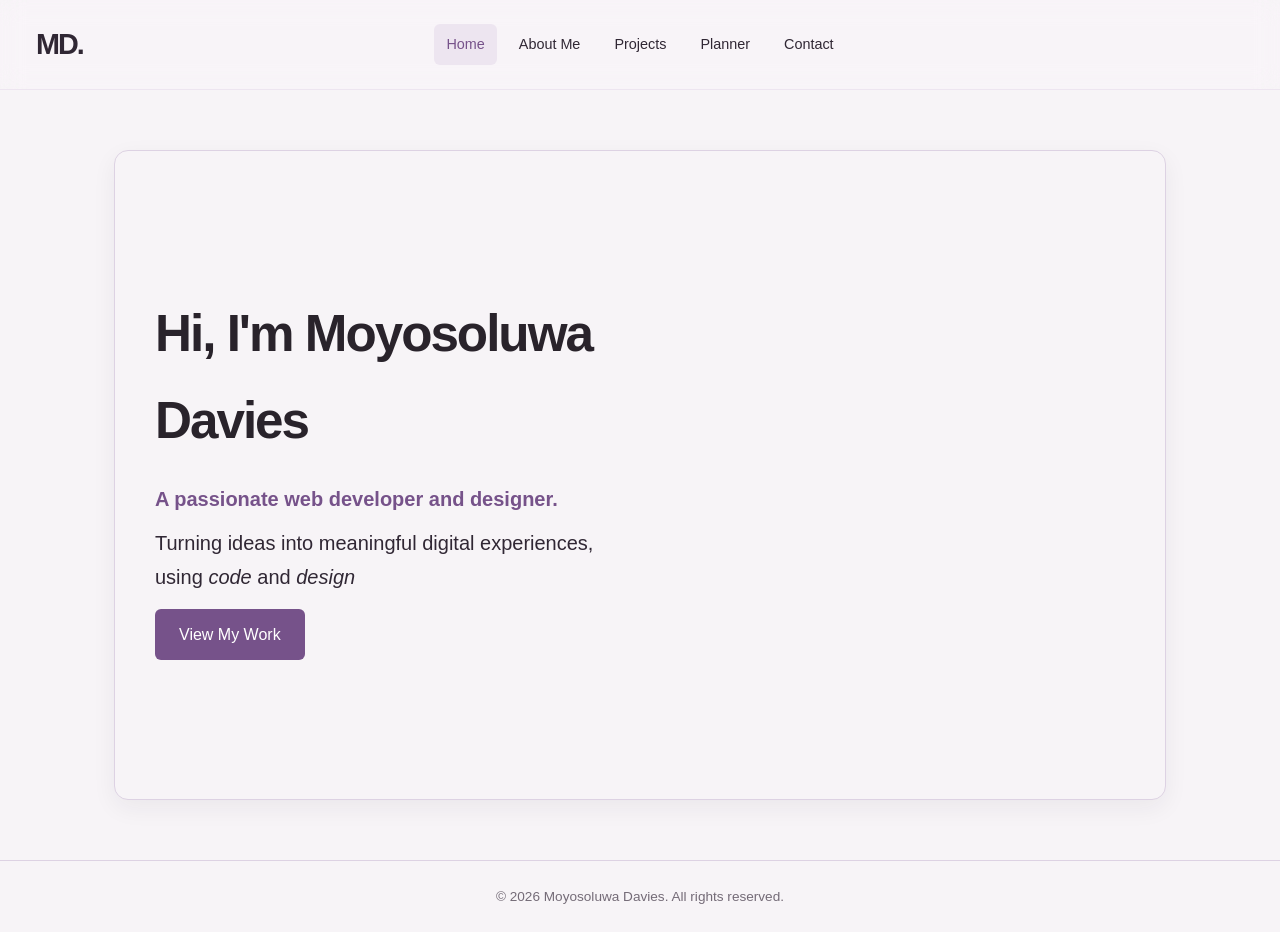
==== index.html @ 92e04a84 "first commit" ====
<!DOCTYPE html>
<html lang="en">
<head>
  <meta charset="UTF-8">
  <meta name="viewport" content="width=device-width, initial-scale=1.0">
  <title>Home | Moyosoluwa Davies</title>
  <link rel="stylesheet" href="css\style.css">
</head>
<body>

  <header class="site-header">
    
    <h1 class="logo">MD.</h1>
    <nav class="main-nav">
      <a href="index.html" class="active">Home</a>
      <a href="about.html">About Me</a>
      <a href="projects.html">Projects</a>
      <a href="planner.html">Planner</a>
      <a href="contact.html">Contact</a>
    </nav>
  </header>

  <main>
  <section class="hero">
      <div class="container hero-content">
        <h1 class="hero-title">Hi, I'm Moyosoluwa Davies</h1>
        <p class="hero-subtitle">A passionate web developer and designer.</p>
        <p class="hero-caption">Turning ideas into meaningful digital experiences, using <em>code</em> and <em>design</em></p>
        <a href="projects.html" class="btn primary">View My Work</a>
      </div>
    </section>

  </main>

  <footer class="site-footer">
    <p>&copy; 2026 Moyosoluwa Davies. All rights reserved.</p>
  </footer>

</body>
</html>
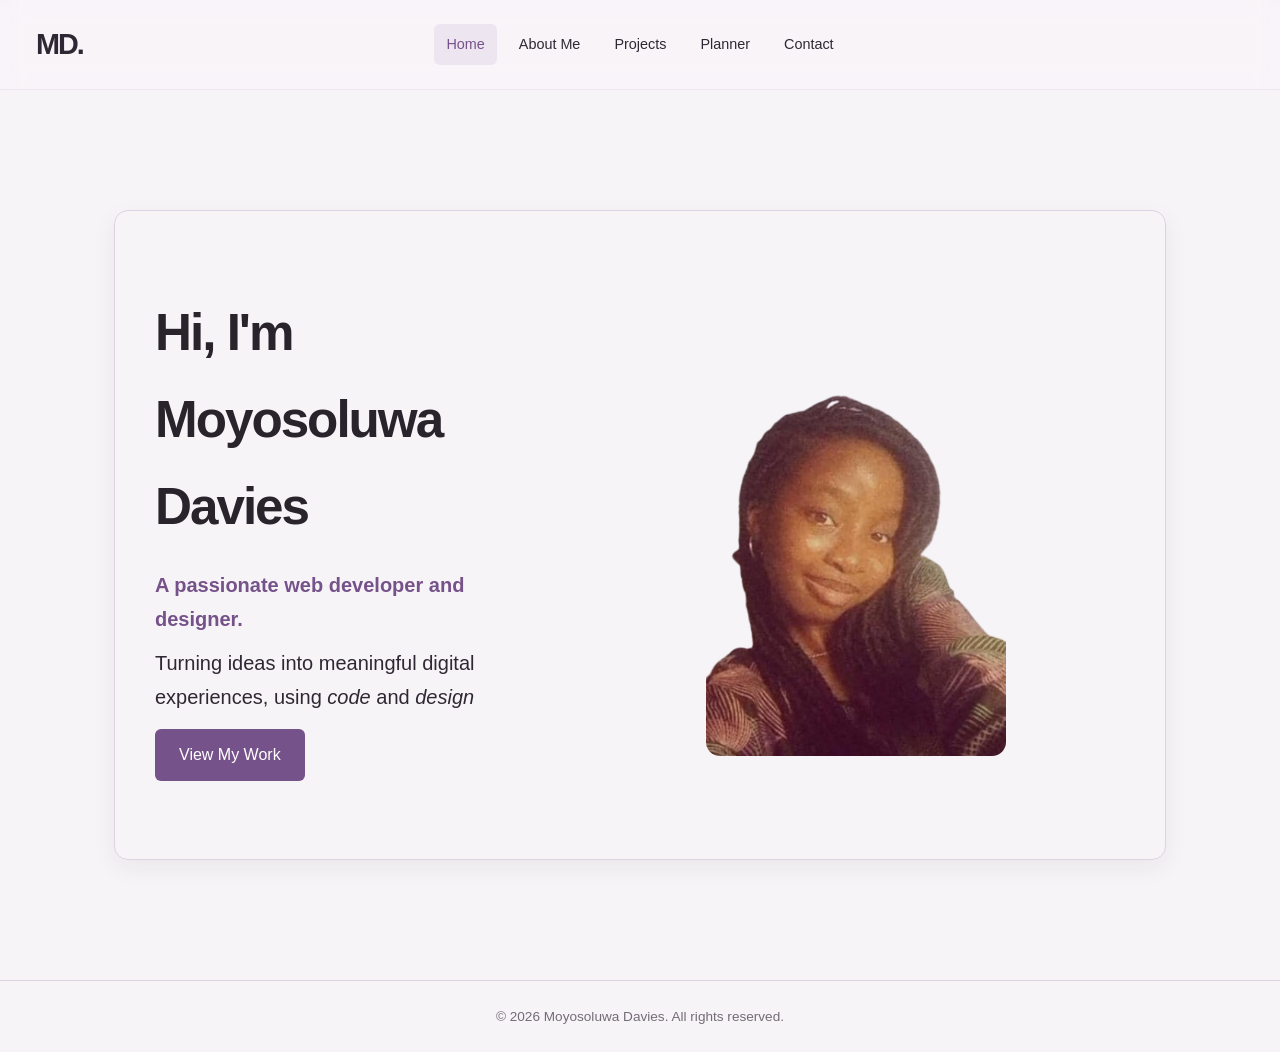
==== commit fe1234b7: "feat: add hero image and update contact page" ====
--- a/index.html
+++ b/index.html
@@ -28,6 +28,7 @@
         <p class="hero-caption">Turning ideas into meaningful digital experiences, using <em>code</em> and <em>design</em></p>
         <a href="projects.html" class="btn primary">View My Work</a>
       </div>
+      <img class="hero-image" src="images/hero/hero-img1.png" alt="student hero image">
     </section>
 
   </main>
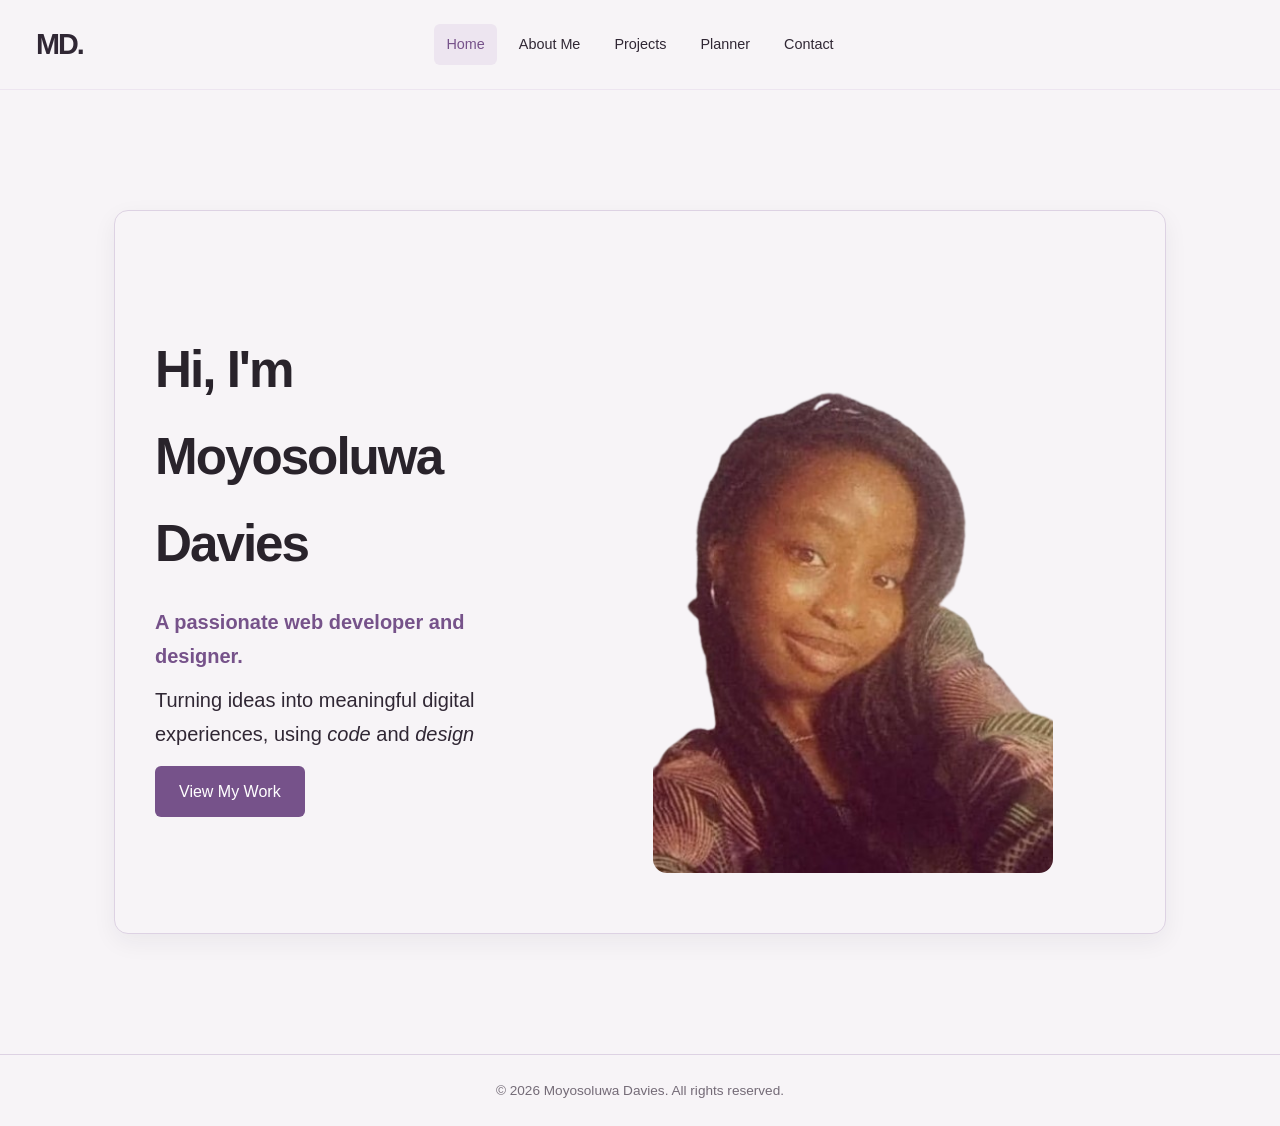
==== commit 3580261d: "feat: planner section update and completion" ====
--- a/index.html
+++ b/index.html
@@ -4,7 +4,8 @@
   <meta charset="UTF-8">
   <meta name="viewport" content="width=device-width, initial-scale=1.0">
   <title>Home | Moyosoluwa Davies</title>
-  <link rel="stylesheet" href="css\style.css">
+  <link rel="stylesheet" href="css/style.css">
+  <link rel="stylesheet" href="css/header.css">
 </head>
 <body>
 
--- a/css/style.css
+++ b/css/style.css
@@ -0,0 +1,640 @@
+
+/* =================================
+   1. DESIGN SYSTEM
+================================= */
+
+:root {
+    /* Colours */
+    --bg: #F7F4F7;
+    --surface: #FFFFFF;
+    --accent: #76528A;
+    --accent-light: #EDE5F0;
+    --text: #302734;
+    --muted: #746B77;
+    --border: #DDD2E3;
+    --cards: #FFFFFF;
+
+    /* Layout */
+    --container: 1100px;
+    --radius: 14px;
+    --section-gap: 40px;
+
+    /* Spacing */
+}
+
+/* =================================
+   2. RESET
+================================= */
+
+* {
+    margin: 0;
+    padding: 0;
+    box-sizing: border-box;
+}
+
+/* =================================
+   3. GENERAL STYLING
+================================= */
+
+html {
+    scroll-behavior: smooth;
+}
+
+body {
+    font-family: 'DM Sans', sans-serif;
+    background: var(--bg);
+    color: var(--text);
+    line-height: 1.7;
+}
+
+a {
+    color: inherit;
+    text-decoration: none;
+}
+
+img {
+    max-width: 100%;
+    display: block;
+}
+
+.container {
+    width: min(100% - 40px, var(--container));
+    margin-inline: auto;
+    
+}
+
+.about {
+  padding: 40px;
+  margin-inline: auto;
+}
+
+/* =================================
+   5. HERO SECTION
+================================= */
+
+.hero {
+    background: var(--bg);
+     max-width: 1200px;
+    min-height: 650px;
+    margin: 60px auto;
+    padding: 20px;
+
+    display: grid;
+    grid-template-columns: 1fr 1.5fr;
+    align-items: center;
+    gap: 38px;
+}
+
+.hero-content {
+    display: flex;
+    flex-direction: column;
+    justify-content: center;
+}
+
+
+.hero-title {
+   font-size: clamp(2.5rem, 4vw, 4rem);
+    font-weight: 700;
+    letter-spacing: -2px;
+    color: #29232B;
+    margin-bottom: 18px;
+}
+
+.hero-subtitle {
+    font-size: 1.25rem;
+    color: var(--accent);
+    margin-bottom: 10px;
+    font-weight: bolder;
+}
+.hero-caption {
+    font-size: 1.25rem;
+    color: var(--text);
+    margin-top: 0px;
+    margin-bottom: 15px;
+    white-space: pre-wrap;
+}
+
+.hero-image {
+  width: 100%;
+  max-width: 400px;
+  justify-self: center;
+  border-radius: var(--radius);
+  margin-bottom: 40px;
+}
+
+.btn.primary {
+    background: var(--accent);
+    color: #fff;
+    padding: 12px 24px;
+    border-radius: 6px;
+    font-weight: 500;
+    align-self: flex-start;
+    transition: background 0.25s ease;
+}
+.btn.primary:hover {
+    background: var(--accent-light);
+    color: var(--accent);
+}
+main {
+  max-width: var(--container);
+  margin: 20px auto;
+  padding: 0 24px;
+}
+
+/* 7. Content cards */
+main > section,
+.about-card-row > section {
+  background: var(--cards);
+  padding: 50px;
+  margin-bottom: 40px;
+  border: 0.5px solid var(--border);
+  border-radius: var(--radius);
+  transition: box-shadow 0.25s ease;
+  box-shadow: 0 8px 24px rgba(41, 35, 43, 0.06);
+}
+
+main > section.about:first-of-type {
+  background: var(--bg);
+}
+
+main > section:hover,
+.about-card-row > section:hover {
+  box-shadow: 0 4px 12px #a45b9e;
+}
+
+.about-card-row {
+  display: grid;
+  grid-template-columns: repeat(2, minmax(0, 1fr));
+  align-items: stretch;
+  gap: 24px;
+  margin-bottom: 60px;
+}
+
+.about-card-row > .about {
+  width: 100%;
+  max-width: none;
+  height: 100%;
+  margin: 0;
+}
+
+
+.graduation-image {
+  max-width: 7%;
+  height: auto;
+  border-radius: var(--radius);
+  margin-bottom: 10px;
+}
+
+.webdev-image {
+  max-width: 7%;
+  height: auto;
+  border-radius: var(--radius);
+  margin-bottom: 10px;
+}
+
+
+/* =================================
+  SKILLS - SECTION
+================================= */
+.skills-section {
+  background-color: var(--bg);
+  color: var(--text);
+  padding: 80px 20px;
+  margin-bottom: 60px;
+}
+
+.skills-card {
+    background: var(--cards);
+    flex: 1 1 200px;
+    max-width: 250px;
+    padding: 10px 16px;
+    border: 1px solid var(--border);
+    border-radius: var(--radius);
+    display: flex;
+    flex-direction: row;
+    gap: 8px;
+    align-items: center;
+    text-align: center;
+    transition: all 0.25s ease;
+
+}
+
+.skills-card .container {
+    max-width: 320px;
+    padding: 24px;
+    text-align: center;
+}
+
+.skills-section .section-title {
+  font-size: 2.5rem;
+  text-align: center;
+  margin-bottom: 10px;
+  color: var(--text);
+}
+
+.skills-section .section-caption {
+  font-size: 1.1rem;
+  text-align: center;
+  color: var(--text);
+  margin-bottom: 40px;
+}
+
+.skills-section .section-subtitle {
+  font-size: 2.1rem;
+  text-align: center;
+  color: var(--text);
+  margin-bottom: 10px;
+}
+
+.skills-card:hover {
+    transform: translateY(-6px);
+    box-shadow: 0 4px 12px var(--accent);
+}
+
+.skills-grid {
+    display: flex;
+    flex-wrap: wrap;
+    justify-content: center;
+    align-items: center;
+    gap: 20px;
+}
+
+.skills-icon{
+  font-size: 1.2rem;
+  margin-bottom: 0;
+}
+
+/* =================================
+  HOBBIES - SECTION
+================================= */
+.hobbies-section {
+  background-color: var(--bg);
+  color: var(--text);
+  padding: 80px 20px;
+}
+
+.hobbies-section .container {
+  max-width: 1100px;
+  margin: 0 auto;
+}
+
+.hobbies-section .section-title {
+  font-size: 2.5rem;
+  text-align: center;
+  margin-bottom: 10px;
+  color: var(--text);
+}
+
+.hobbies-section .section-subtitle {
+  font-size: 1.1rem;
+  text-align: center;
+  color: var(--text);
+  margin-bottom: 50px;
+}
+
+/* --- Layout Grid --- */
+.hobbies-grid {
+  display: grid;
+  grid-template-columns: repeat(auto-fit, minmax(240px, 1fr));
+  gap: 30px;
+}
+
+/* --- Individual Cards --- */
+.hobby-card {
+  background:var(--cards);
+  padding: 40px 30px;
+  border-radius: 12px;
+  text-align: center;
+  transition: transform 0.3s cubic-bezier(0.25, 0.8, 0.25, 1), box-shadow 0.3s ease;
+  border: 1px solid rgba(255, 255, 255, 0.05);
+}
+
+/* Lift effect on hover */
+.hobby-card:hover {
+  transform: translateY(-8px);
+   box-shadow: 0 4px 12px #a45b9e;
+  border-color: 0 4px 12px #a45b9e;
+}
+
+.hobby-icon {
+  font-size: 3rem;
+  margin-bottom: 20px;
+  display: inline-block;
+}
+
+.hobby-card h3 {
+  font-size: 1.4rem;
+  margin-bottom: 15px;
+  color: var(--text);
+}
+
+.hobby-card p {
+  font-size: 0.95rem;
+  color: var(--text);
+  line-height: 1.6;
+}
+
+
+/* =================================
+  CONTACTS- SECTION
+================================= */
+
+.section-contact {
+    display: grid;
+    grid-template-columns: minmax(0, 0.85fr) minmax(0, 1.15fr);
+    align-items: start;
+    gap: 48px;
+}
+
+.contact-intro {
+    padding-top: 12px;
+}
+
+.contact-eyebrow {
+    margin-bottom: 12px;
+    color: var(--accent);
+    font-size: 0.8rem;
+    font-weight: 700;
+    letter-spacing: 0.12em;
+}
+
+.contact-intro h2 {
+    margin-bottom: 16px;
+    font-size: clamp(2rem, 4vw, 3rem);
+    line-height: 1.15;
+    letter-spacing: -0.04em;
+}
+
+.contact-intro > p:last-child {
+    max-width: 38ch;
+    color: var(--muted);
+}
+
+.contact-form {
+    display: grid;
+    gap: 20px;
+}
+
+.form-group {
+    display: grid;
+    gap: 7px;
+}
+
+.form-group label {
+    font-size: 0.92rem;
+    font-weight: 600;
+}
+
+.field-error {
+    color: #b42318;
+    font-size: 0.85rem;
+}
+
+.contact-form input,
+.contact-form textarea {
+    width: 100%;
+    padding: 13px 15px;
+    border: 1px solid var(--border);
+    border-radius: 9px;
+    background: var(--bg);
+    color: var(--text);
+    font: inherit;
+}
+
+.contact-form textarea {
+    min-height: 150px;
+    resize: vertical;
+}
+
+.contact-form input:focus,
+.contact-form textarea:focus {
+    border-color: var(--accent);
+    outline: 3px solid var(--accent-light);
+}
+
+.send-btn {
+    justify-self: start;
+    padding: 12px 24px;
+    border: 0;
+    border-radius: 6px;
+    background: var(--accent);
+    color: #fff;
+    font: inherit;
+    font-weight: 600;
+    cursor: pointer;
+    transition: background 0.25s ease, color 0.25s ease;
+}
+
+.send-btn:hover {
+    background: var(--accent-light);
+    color: var(--accent);
+}
+
+.contact-note {
+    margin-top: -12px;
+    color: var(--muted);
+    font-size: 0.82rem;
+}
+
+/* =================================
+  PROJECTS - SECTION
+================================= */
+
+
+* {
+  box-sizing: border-box;
+  margin: 0;
+  padding: 0;
+}
+
+.projects {
+  padding: 100px 7%;
+  background: #faf7f2;
+  color: #241b25;
+}
+
+.section-heading {
+  text-align: center;
+  max-width: 700px;
+  margin: 0 auto 55px;
+}
+
+.eyebrow {
+  font-size: 11px;
+  letter-spacing: 4px;
+  color: #806b7d;
+}
+
+.section-heading h2 {
+  font-family: Georgia, serif;
+  font-size: clamp(32px, 5vw, 58px);
+  font-weight: 400;
+  margin: 20px 0;
+}
+
+.section-heading p {
+  color: #746b70;
+  line-height: 1.8;
+}
+
+.project-grid {
+  display: grid;
+  grid-template-columns: repeat(3, 1fr);
+  gap: 24px;
+  max-width: 1400px;
+  margin: auto;
+}
+
+.project-card {
+  border: 1px solid #e9dfd7;
+  border-radius: 18px;
+  overflow: hidden;
+  padding: 12px;
+  transition: transform 0.3s ease,
+              box-shadow 0.3s ease;
+}
+
+.project-card:hover {
+  transform: translateY(-6px);
+  box-shadow: 0 12px 30px rgba(50, 30, 40, 0.08);
+}
+
+.project-image {
+  width: 100%;
+  overflow: hidden;
+  border-radius: 12px;
+  background: #eee5e0;
+}
+
+.project-image img {
+  display: block;
+  width: 100%;
+  height: auto;
+}
+
+.project-content {
+  padding: 22px 10px 12px;
+}
+
+.project-number {
+  color: #75436f;
+  font-family: Georgia, serif;
+  font-size: 20px;
+}
+
+.project-content h3 {
+  font-family: Georgia, serif;
+  font-size: 28px;
+  font-weight: 400;
+  margin: 10px 0;
+}
+
+.project-content p {
+  color: #746b70;
+  font-size: 14px;
+  line-height: 1.7;
+  min-height: 70px;
+}
+
+.tags {
+  display: flex;
+  flex-wrap: wrap;
+  gap: 8px;
+  margin: 20px 0;
+}
+
+.tags span {
+  background: #eee3eb;
+  color: #563b53;
+  padding: 8px 12px;
+  border-radius: 30px;
+  font-size: 11px;
+}
+
+.project-links {
+  display: flex;
+  gap: 18px;
+  border-top: 1px solid #e9dfd7;
+  padding-top: 18px;
+}
+
+.project-links a {
+  color: #352335;
+  font-size: 13px;
+  text-decoration: none;
+}
+
+.project-links a:hover {
+  color: #95618b;
+}
+
+  .project-grid {
+    grid-template-columns: repeat(2, 1fr);
+  }
+
+
+
+  .project-grid {
+    grid-template-columns: 1fr;
+  }
+
+  .projects {
+    padding: 70px 6%;
+  }
+
+/* =================================
+    MAIN CONTENT
+================================= */
+
+main {
+    min-height: 70vh;
+    padding-block: var(--section-gap);
+}
+
+/* =================================
+    FOOTER
+================================= */
+
+.site-footer {
+    border-top: 1px solid var(--border);
+    padding: 24px 20px;
+    text-align: center;
+    color: var(--muted);
+    font-size: 0.85rem;
+}
+
+/* =================================
+   RESPONSIVENESS
+================================= */
+
+@media (max-width: 650px) {
+
+    .section-contact {
+        grid-template-columns: 1fr;
+        gap: 28px;
+        padding: 32px 24px;
+    }
+
+    .about-card-row {
+        grid-template-columns: 1fr;
+    }
+
+    main {
+        padding-block: 32px;
+    }
+
+    .project-grid {
+    grid-template-columns: repeat(2, 1fr);
+  }
+
+
+
+  .project-grid {
+    grid-template-columns: 1fr;
+  }
+
+  .projects {
+    padding: 70px 6%;
+  }
+
+}
--- a/css/header.css
+++ b/css/header.css
@@ -0,0 +1,70 @@
+.site-header {
+    background: #F7F4F7;
+    border-bottom: 1px solid #EDE5F0;
+    padding: 12px 20px;
+    display: grid;
+    grid-template-columns: 1fr auto 1fr;
+    align-items: center;
+    position: sticky;
+    top: 0;
+    z-index: 1000;
+    backdrop-filter: blur(12px) saturate(150%);
+    font-family: 'DM Sans', sans-serif;
+    line-height: 1.7;
+}
+
+.site-header .logo {
+    grid-column: 1;
+    font-size: 1.8rem;
+    font-weight: 700;
+    letter-spacing: -2px;
+    padding: 0.5rem 1rem;
+}
+
+.site-header .main-nav {
+    grid-column: 2;
+    justify-self: center;
+    display: flex;
+    align-items: center;
+    justify-content: center;
+    flex-wrap: wrap;
+    gap: 10px;
+    padding: 2px 0;
+}
+
+.site-header .main-nav a {
+    font-size: 0.9rem;
+    color: #302734;
+    padding: 8px 12px;
+    border-radius: 6px;
+    text-decoration: none;
+    transition: 0.25s ease;
+}
+
+.site-header .main-nav a:hover,
+.site-header .main-nav a.active {
+    color: #76528A;
+    background: #EDE5F0;
+}
+
+@media (max-width: 650px) {
+    .site-header {
+        grid-template-columns: 1fr;
+        justify-items: center;
+        gap: 8px;
+    }
+
+    .site-header .logo,
+    .site-header .main-nav {
+        grid-column: 1;
+    }
+
+    .site-header .main-nav {
+        gap: 4px;
+    }
+
+    .site-header .main-nav a {
+        font-size: 0.82rem;
+        padding: 7px 9px;
+    }
+}
